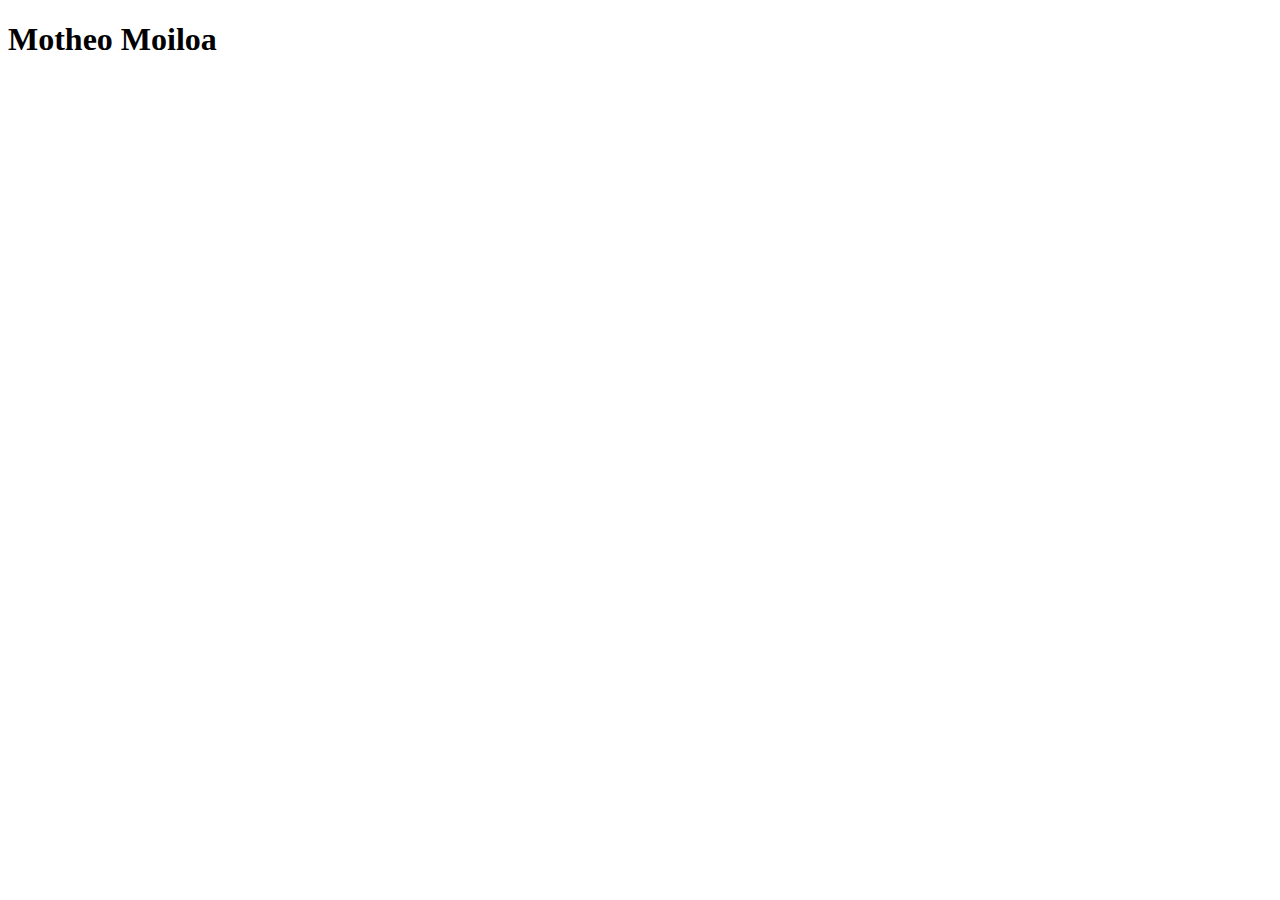
==== index.html @ 46287256 "add initial files" ====
<!DOCTYPE html>
<html lang="en">
<head>
    <meta charset="UTF-8">
    <meta http-equiv="X-UA-Compatible" content="IE=edge">
    <meta name="viewport" content="width=device-width, initial-scale=1.0">
    <meta name="author" content="Motheo Moiloa">
    <meta name="description" content="Motheo's profile website">
    <title>Motheo Moiloa</title>

    <link rel="stylesheet" href="css/style.css">
</head>
<body>
    <h1>Motheo Moiloa</h1>
</body>
</html>
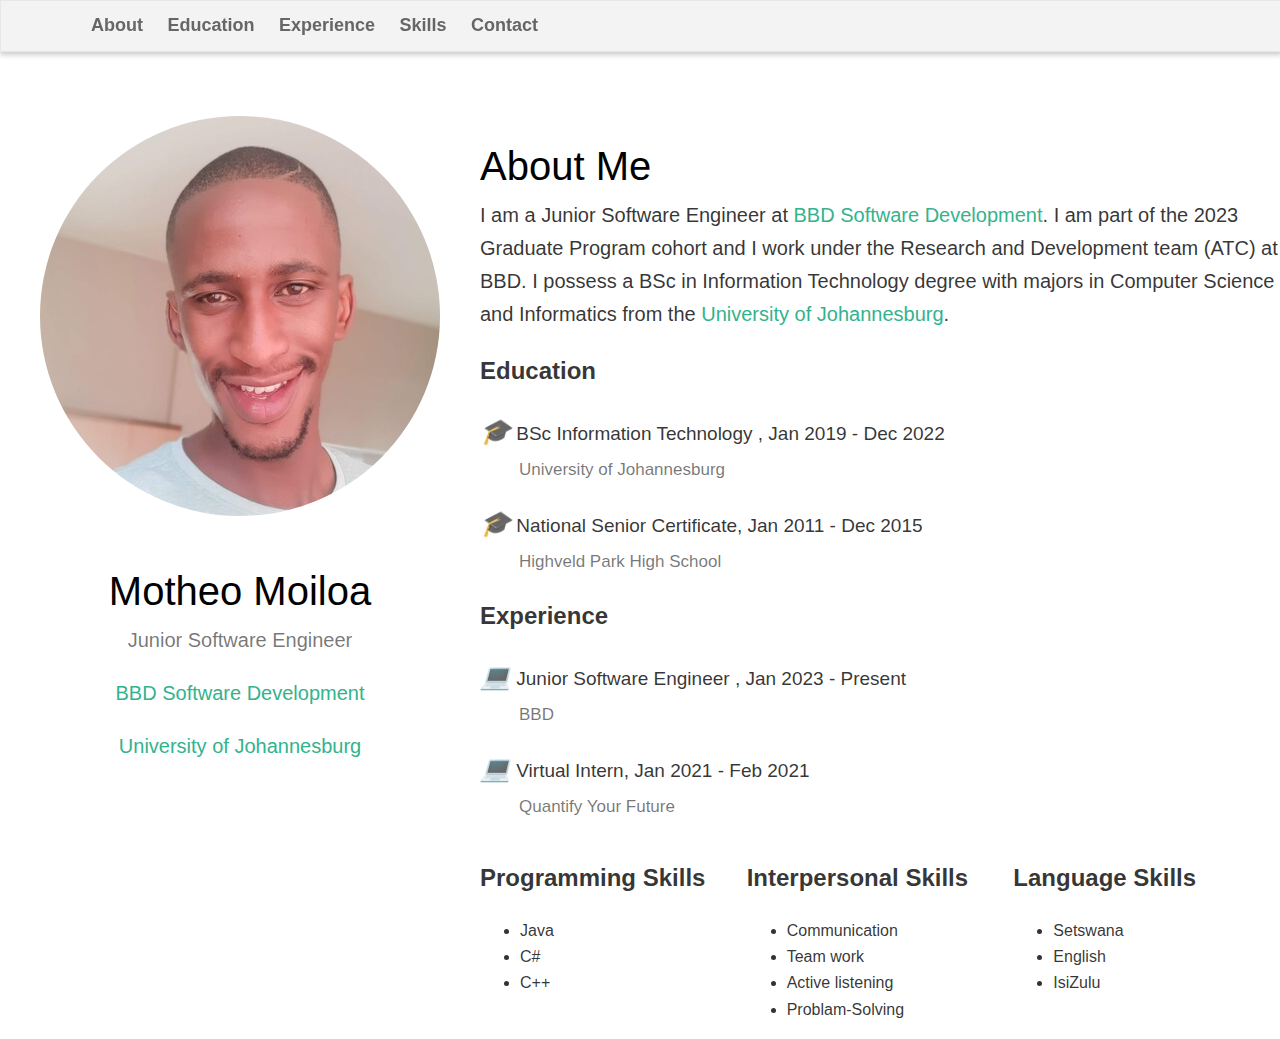
==== commit 66fdc183: "add content and styles" ====
--- a/index.html
+++ b/index.html
@@ -9,8 +9,100 @@
     <title>Motheo Moiloa</title>
 
     <link rel="stylesheet" href="css/style.css">
+    <link rel="shortcut icon" href="images/favicon.ico" type="image/x-icon">
+    
 </head>
+
 <body>
-    <h1>Motheo Moiloa</h1>
+    <header>
+        <nav>
+            <a href="#about_me">About</a>
+            <a href="#education">Education</a>
+            <a href="#experience">Experience</a>
+            <a href="#skills">Skills</a>
+            <a href="#">Contact</a>
+        </nav>
+    </header>
+
+    <section class="about">
+        <article class="profile_summary">
+            <figure class="centre_text">
+                <img class="circular_image" src="images/me.jpg" alt="A rounded picture of Motheo Moiloa.">
+            </figure>
+
+            <h2 class="centre_text name_title">Motheo Moiloa</h2>
+            <h3 class="centre_text work">Junior Software Engineer</h3>
+            <h3 class="centre_text company"><a href="https://bbdsoftware.com/">BBD Software Development</a></h3> 
+            <h3 class="centre_text company"><a href="https://www.uj.ac.za/">University of Johannesburg</a></h3>
+        </article>
+        
+        <article class="description">
+            <h2 id="about_me" class="name_title">About Me</h2>
+            <p class="about_me_content">
+                I am a Junior Software Engineer at <a href="https://bbdsoftware.com/">BBD Software Development</a>. 
+                I am part of the 2023 Graduate Program cohort and I work under the Research and Development team (ATC) at BBD. I possess 
+                a BSc in Information Technology degree with majors in Computer Science and Informatics from the <a href="https://www.uj.ac.za/">University of Johannesburg</a>. 
+            </p>
+
+            <section id="education">
+                <h2>Education</h2>
+            
+                <p class="qualification"><i class="graduation_cap_icon">&#127891;</i> BSc Information Technology , Jan 2019 - Dec 2022</p>
+                <p class="institution">University of Johannesburg</p>
+                      
+                <p class="qualification"><i class="graduation_cap_icon">&#127891;</i> National Senior Certificate, Jan 2011 - Dec 2015 </p>
+                <p class="institution">Highveld Park High School</p>
+                    
+            </section >
+
+            <section id="experience">
+                <h2>Experience</h2>
+            
+                <p class="job"><i class="laptop_icon">&#128187;</i> Junior Software Engineer , Jan 2023 - Present</p>
+                <p class="institution">BBD</p>
+                      
+                <p class="job"><i class="laptop_icon">&#128187;</i> Virtual Intern, Jan 2021 - Feb 2021 </p>
+                <p class="institution">Quantify Your Future</p>
+                    
+            </section >
+            
+            <section id="skills">
+                <article class="programming_skills">
+                    <h2>Programming Skills</h2>
+                    <ul>
+                        <li>Java</li>
+                        <li>C#</li>
+                        <li>C++</li>
+                    </ul>
+                </article>
+
+                <article class="interpersonal_skills">
+                    <h2>Interpersonal Skills</h2>
+                    <ul>
+                        <li>Communication</li>
+                        <li>Team work</li>
+                        <li>Active listening</li>
+                        <li>Problam-Solving</li>
+                    </ul>
+                </article>
+
+                <article class="language_skills">
+                    <h2>Language Skills</h2>
+                    <ul>
+                        <li>Setswana</li>
+                        <li>English</li>
+                        <li>IsiZulu</li>
+                    </ul>
+                </article>
+            </section>
+            
+        </article>
+
+    </section>
+         
+
+    <footer>
+        
+    </footer>
 </body>
 </html>--- a/css/style.css
+++ b/css/style.css
@@ -0,0 +1,141 @@
+html{
+    font-family: Roboto,sans-serif;
+    font-size: 16px;
+    color: rgba(0,0,0,.8);
+    line-height: 1.65;
+}
+
+body{
+    box-sizing: border-box;
+    margin: 0;
+    padding: 0;
+    scroll-behavior: smooth;
+}
+
+header{
+    width: 100%;
+    height: 50px;
+    display: flex;
+    align-items: center;
+    border: 1px solid #e7e7e7;
+    background-color: #f3f3f3;
+    position: fixed;
+    top: 0;
+    left: 0;
+    right:0;
+    box-shadow: 0 3px 5px rgb(6,6,6,0.2)
+}
+
+header a{
+    margin-left: 20px;
+    text-decoration: none;
+    color: #666;
+    font-size: 18px;
+    font-weight: bold;
+    transition: color .6s ease;
+}
+
+header a:hover{
+    color: #33b38d;
+}
+
+nav{
+    margin-left: 70px;
+}
+
+.about{
+    margin-top: 100px;
+    display: flex;
+}
+
+.about a{
+    color: #33b38d;
+    text-decoration: none;
+}
+
+.about a:hover{
+    text-decoration: underline;
+}
+
+.profile_summary{
+    flex:1;
+}
+
+.centre_text{
+    text-align: center;
+}
+
+.circular_image{
+    border-radius: 50%;
+}
+
+.name_title{
+    font-size: 40px;
+    font-weight: 300;
+    color: #000;
+    margin-bottom: -20px;
+}
+
+.work{
+    font-size: 20px;
+    font-weight: 300;
+    color: rgba(0,0,0,.54);
+}
+
+.company{
+    font-size: 20px;
+    font-weight: 300;
+}
+
+.description{
+    flex:2
+}
+
+.about_me_content{
+    font-size: 20px;
+}
+
+.graduation_cap_icon, .laptop_icon
+{
+    font-size: 25px;
+}
+
+.qualification, .job{
+    font-size: 19px;
+}
+
+.institution{
+    margin-left: 39px;
+    margin-top: -15px;
+    font-size: 17px;
+    font-weight: 300;
+    color: rgba(0,0,0,.54);
+}
+
+#skills{
+    display: flex;
+    align-items:flex-start;
+}
+
+.programming_skills, .interpersonal_skills, .language_skills{
+    flex: 1;
+}
+
+
+
+
+
+
+
+
+
+
+
+
+
+
+
+
+
+
+
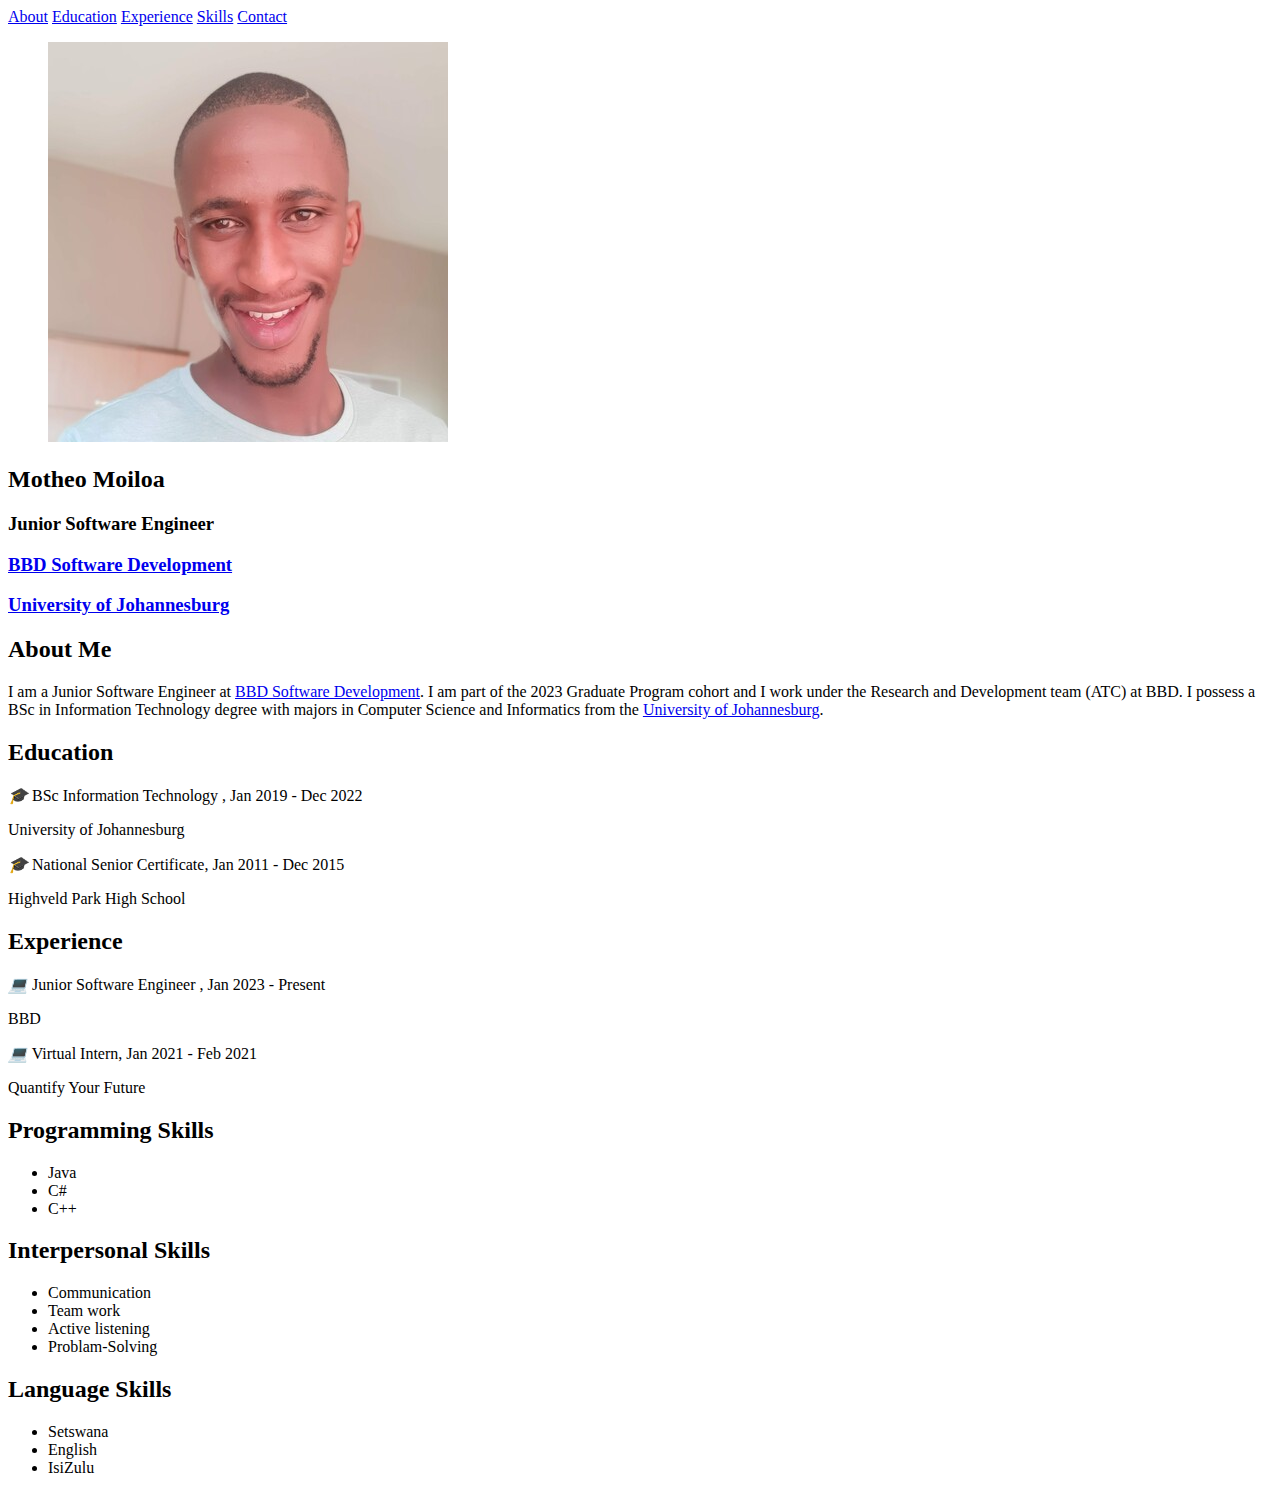
==== commit 7c2f85a7: "fixed stylesheet reference" ====
--- a/index.html
+++ b/index.html
@@ -8,7 +8,7 @@
     <meta name="description" content="Motheo's profile website">
     <title>Motheo Moiloa</title>
 
-    <link rel="stylesheet" href="css/style.css">
+    <link rel="stylesheet" href="css/style.css" type=“text/css”>
     <link rel="shortcut icon" href="images/favicon.ico" type="image/x-icon">
     
 </head>
@@ -105,4 +105,4 @@
         
     </footer>
 </body>
-</html>+</html>
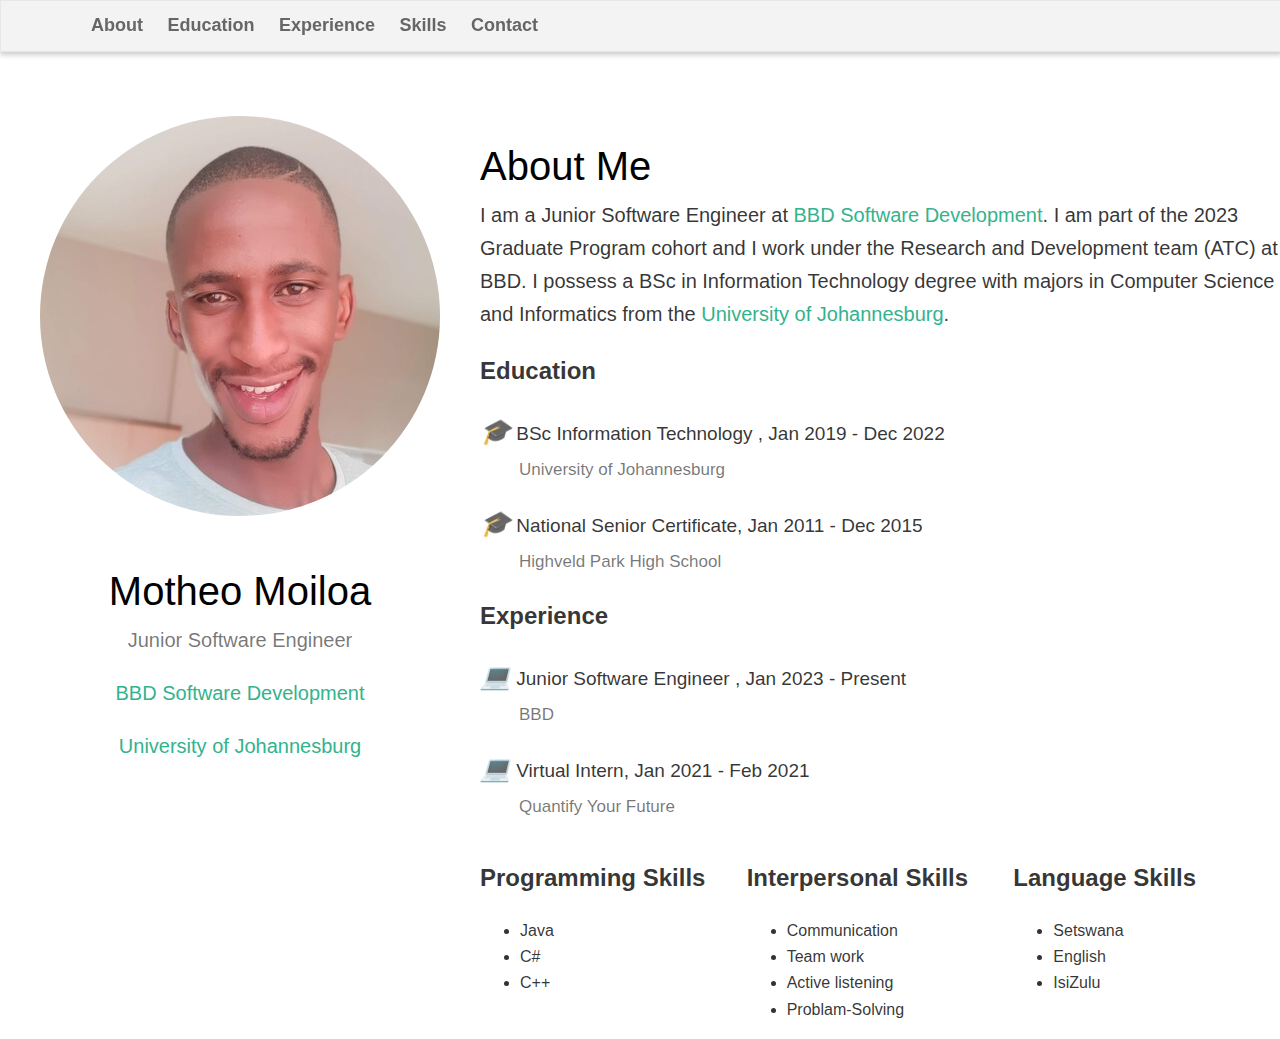
==== commit 09b3058d: "add css folder and changed css reference" ====
--- a/index.html
+++ b/index.html
@@ -8,7 +8,7 @@
     <meta name="description" content="Motheo's profile website">
     <title>Motheo Moiloa</title>
 
-    <link rel="stylesheet" href="css/style.css" type=“text/css”>
+    <link rel="stylesheet" href="./css/style.css">
     <link rel="shortcut icon" href="images/favicon.ico" type="image/x-icon">
     
 </head>
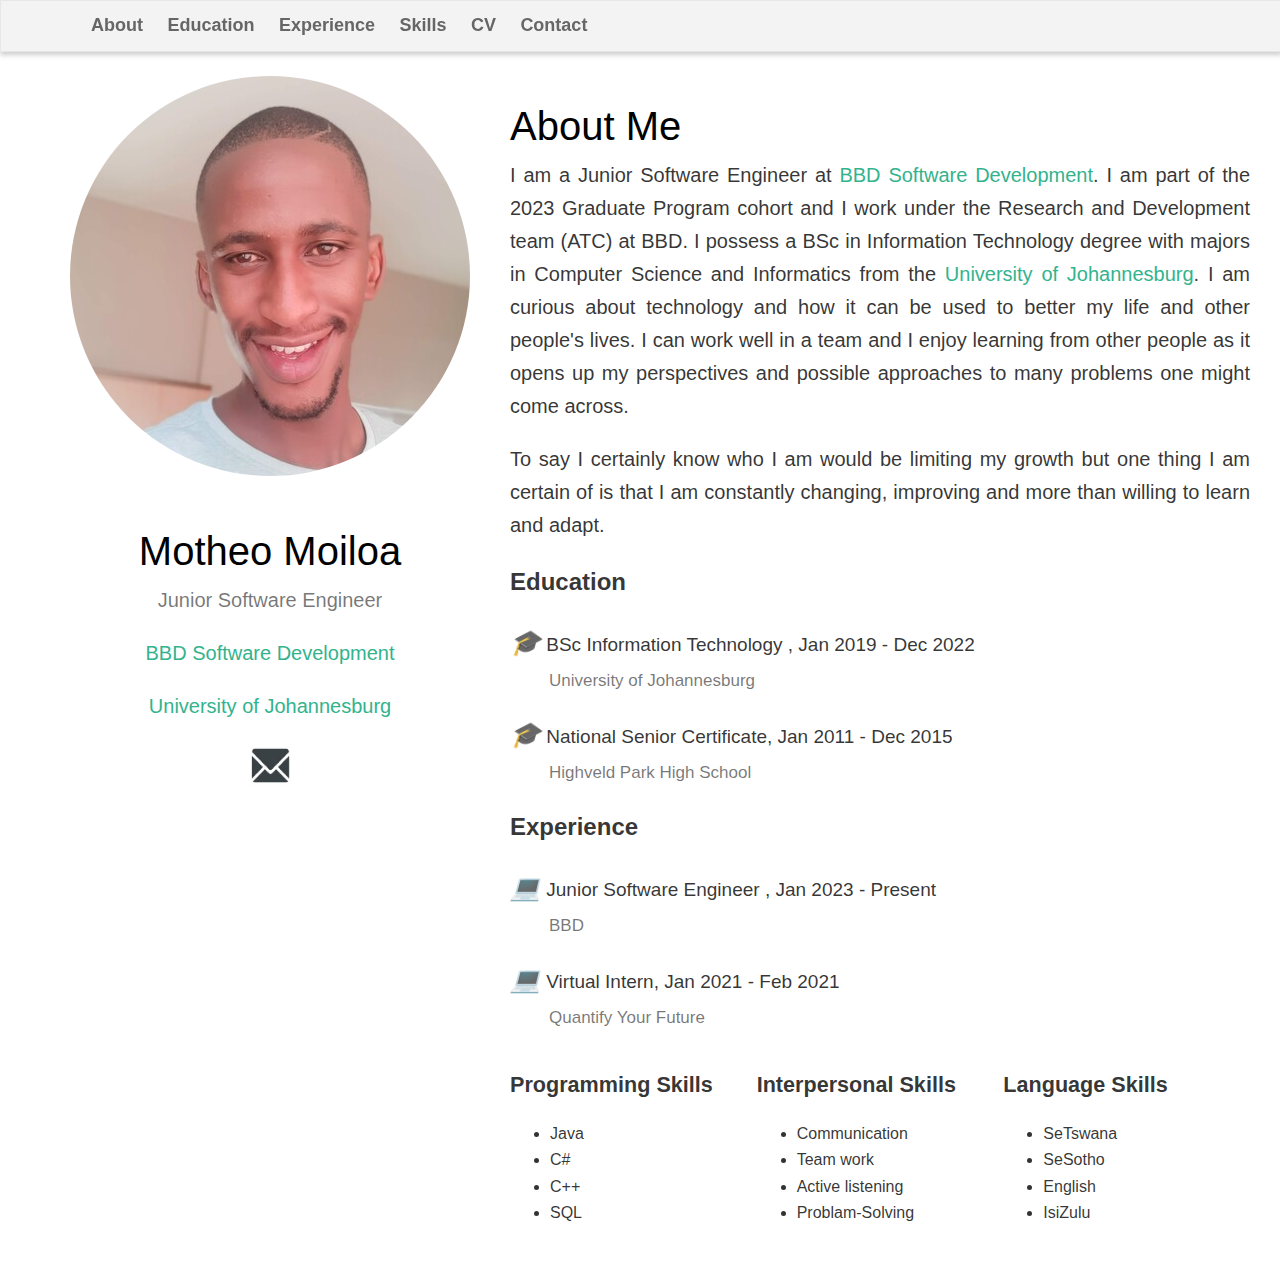
==== commit 1197d7b8: "update contact, index and stylesheet" ====
--- a/index.html
+++ b/index.html
@@ -20,11 +20,12 @@
             <a href="#education">Education</a>
             <a href="#experience">Experience</a>
             <a href="#skills">Skills</a>
-            <a href="#">Contact</a>
+            <a href="./resources/Motheo_Moiloa_CV.pdf" target="_blank" type="application/pdf" media="print">CV</a>
+            <a href="./contact.html">Contact</a>
         </nav>
     </header>
 
-    <section class="about">
+    <section class="about" id="about_me">
         <article class="profile_summary">
             <figure class="centre_text">
                 <img class="circular_image" src="images/me.jpg" alt="A rounded picture of Motheo Moiloa.">
@@ -32,16 +33,29 @@
 
             <h2 class="centre_text name_title">Motheo Moiloa</h2>
             <h3 class="centre_text work">Junior Software Engineer</h3>
-            <h3 class="centre_text company"><a href="https://bbdsoftware.com/">BBD Software Development</a></h3> 
-            <h3 class="centre_text company"><a href="https://www.uj.ac.za/">University of Johannesburg</a></h3>
+            <h3 class="centre_text company"><a href="https://bbdsoftware.com/" target="_blank">BBD Software Development</a></h3> 
+            <h3 class="centre_text company"><a href="https://www.uj.ac.za/" target="_blank">University of Johannesburg</a></h3>
+            
+            <a class="centre_text" href="mailto: motheo@bbd.co.za" target="_blank">
+                <figure>
+                    <img class="email_icon" src="./images/email.jpg" alt="An email icon">
+                </figure>
+            </a>
         </article>
         
         <article class="description">
-            <h2 id="about_me" class="name_title">About Me</h2>
+            <h2 class="name_title">About Me</h2>
             <p class="about_me_content">
-                I am a Junior Software Engineer at <a href="https://bbdsoftware.com/">BBD Software Development</a>. 
+                I am a Junior Software Engineer at <a href="https://bbdsoftware.com/" target="_blank">BBD Software Development</a>. 
                 I am part of the 2023 Graduate Program cohort and I work under the Research and Development team (ATC) at BBD. I possess 
-                a BSc in Information Technology degree with majors in Computer Science and Informatics from the <a href="https://www.uj.ac.za/">University of Johannesburg</a>. 
+                a BSc in Information Technology degree with majors in Computer Science and Informatics from the 
+                <a href="https://www.uj.ac.za/" target="_blank">University of Johannesburg</a>. I am curious about technology and how it
+                can be used to better my life and other people's lives. I can work well in a team and I enjoy learning from other people 
+                as it opens up my perspectives and possible approaches to many problems one might come across.  
+            </p>
+            <p class="about_me_content">
+                To say I certainly know who I am would be limiting my growth but one thing I am certain of is that I am constantly changing,
+                improving and more than willing to learn and adapt. 
             </p>
 
             <section id="education">
@@ -51,8 +65,7 @@
                 <p class="institution">University of Johannesburg</p>
                       
                 <p class="qualification"><i class="graduation_cap_icon">&#127891;</i> National Senior Certificate, Jan 2011 - Dec 2015 </p>
-                <p class="institution">Highveld Park High School</p>
-                    
+                <p class="institution">Highveld Park High School</p> 
             </section >
 
             <section id="experience">
@@ -62,8 +75,7 @@
                 <p class="institution">BBD</p>
                       
                 <p class="job"><i class="laptop_icon">&#128187;</i> Virtual Intern, Jan 2021 - Feb 2021 </p>
-                <p class="institution">Quantify Your Future</p>
-                    
+                <p class="institution">Quantify Your Future</p>       
             </section >
             
             <section id="skills">
@@ -73,6 +85,7 @@
                         <li>Java</li>
                         <li>C#</li>
                         <li>C++</li>
+                        <li>SQL</li>
                     </ul>
                 </article>
 
@@ -89,7 +102,8 @@
                 <article class="language_skills">
                     <h2>Language Skills</h2>
                     <ul>
-                        <li>Setswana</li>
+                        <li>SeTswana</li>
+                        <li>SeSotho</li>
                         <li>English</li>
                         <li>IsiZulu</li>
                     </ul>
--- a/css/style.css
+++ b/css/style.css
@@ -7,8 +7,8 @@
 
 body{
     box-sizing: border-box;
-    margin: 0;
-    padding: 0;
+    margin: 0px;
+    padding: 30px;
     scroll-behavior: smooth;
 }
 
@@ -44,7 +44,7 @@
 }
 
 .about{
-    margin-top: 100px;
+    margin-top: 30px;
     display: flex;
 }
 
@@ -87,16 +87,21 @@
     font-weight: 300;
 }
 
+.email_icon{
+    width: 45px;
+    height: 45px;
+}
+
 .description{
     flex:2
 }
 
 .about_me_content{
     font-size: 20px;
-}
-
-.graduation_cap_icon, .laptop_icon
-{
+    text-align: justify;
+}
+
+.graduation_cap_icon, .laptop_icon{
     font-size: 25px;
 }
 
@@ -114,28 +119,156 @@
 
 #skills{
     display: flex;
-    align-items:flex-start;
+    font-size: 16px;
+}
+
+#skills h2{
+    font-size: 1.35rem;
 }
 
 .programming_skills, .interpersonal_skills, .language_skills{
-    flex: 1;
-}
-
-
-
-
-
-
-
-
-
-
-
-
-
-
-
-
-
-
-
+    flex: 2;
+}
+
+.form_holder{
+    box-sizing: border-box;
+    margin-top: 50px;
+    border-radius: 10px;
+    padding: 100px;
+    background-color: #f2f2f2;
+}
+
+form{
+    margin-top: 25px;
+    margin-left: -25px;
+}
+
+textarea{
+    height: 150px;
+}
+
+input[type=text], textarea{
+    width: 100%;
+    padding: 10px;
+    border:1px solid #ccc;
+    margin-top: 10px;
+    margin-bottom: 20px;
+    resize: vertical;
+    border-radius: 10px;
+    box-shadow: 0 0 3px #666;
+}
+
+input[type=submit]{
+    background-color: #33b38d;
+    color: white;
+    padding: 10px 30px;
+    border: none;
+    cursor: pointer;
+    border-radius: 10px;
+    box-shadow: 0 0 3px #666;
+}
+
+input[type=submit]:hover{
+    background-color: lightgreen;
+}
+
+label{
+    font-size: 15px;
+}
+
+.form_holder h2{
+    font-size: 30px;
+    text-align: center;
+    margin-top: -70px;
+}
+
+
+/* Tablets and Phones */
+
+@media screen and (max-width: 768px) {
+    header a{
+        margin-left: 2px;
+        font-size: 13px;
+    }
+
+    nav{
+        margin-left: 10px;
+    }
+
+    .about{
+        flex-direction: column;
+    }
+
+    .about p{
+        text-align: center;
+    }
+
+    .circular_image{
+        height:10rem;
+        width :10rem;
+        text-align: center;
+    }
+
+    .name_title{
+        text-align: center;
+        margin-top: -0.5rem;
+    }
+
+    .about_me_content{
+        padding: 1rem 1rem;
+        font-size: 16px;
+    }
+
+    #education h2, #experience h2{
+        text-align: center;
+        font-size: 1.2rem;
+    }
+
+    .graduation_cap_icon, .laptop_icon{
+        font-size: 15px;
+    }
+
+    .qualification, .job{
+        font-size: 12px;
+    }
+
+    .institution{
+        margin-left: 25px;
+        margin-top: -15px;
+        font-size: 17px;
+    }
+
+    #skills{
+        flex-direction: column;
+        align-items: center;
+    }
+
+    .programming_skills h2, .interpersonal_skills h2, .language_skills h2{
+        font-size: 1.4rem;
+    }
+
+    .form_holder h2{
+        font-size: 20px;
+        margin-top: -70px;
+    }
+}
+
+
+
+
+
+
+
+
+
+
+
+
+
+
+
+
+
+
+
+
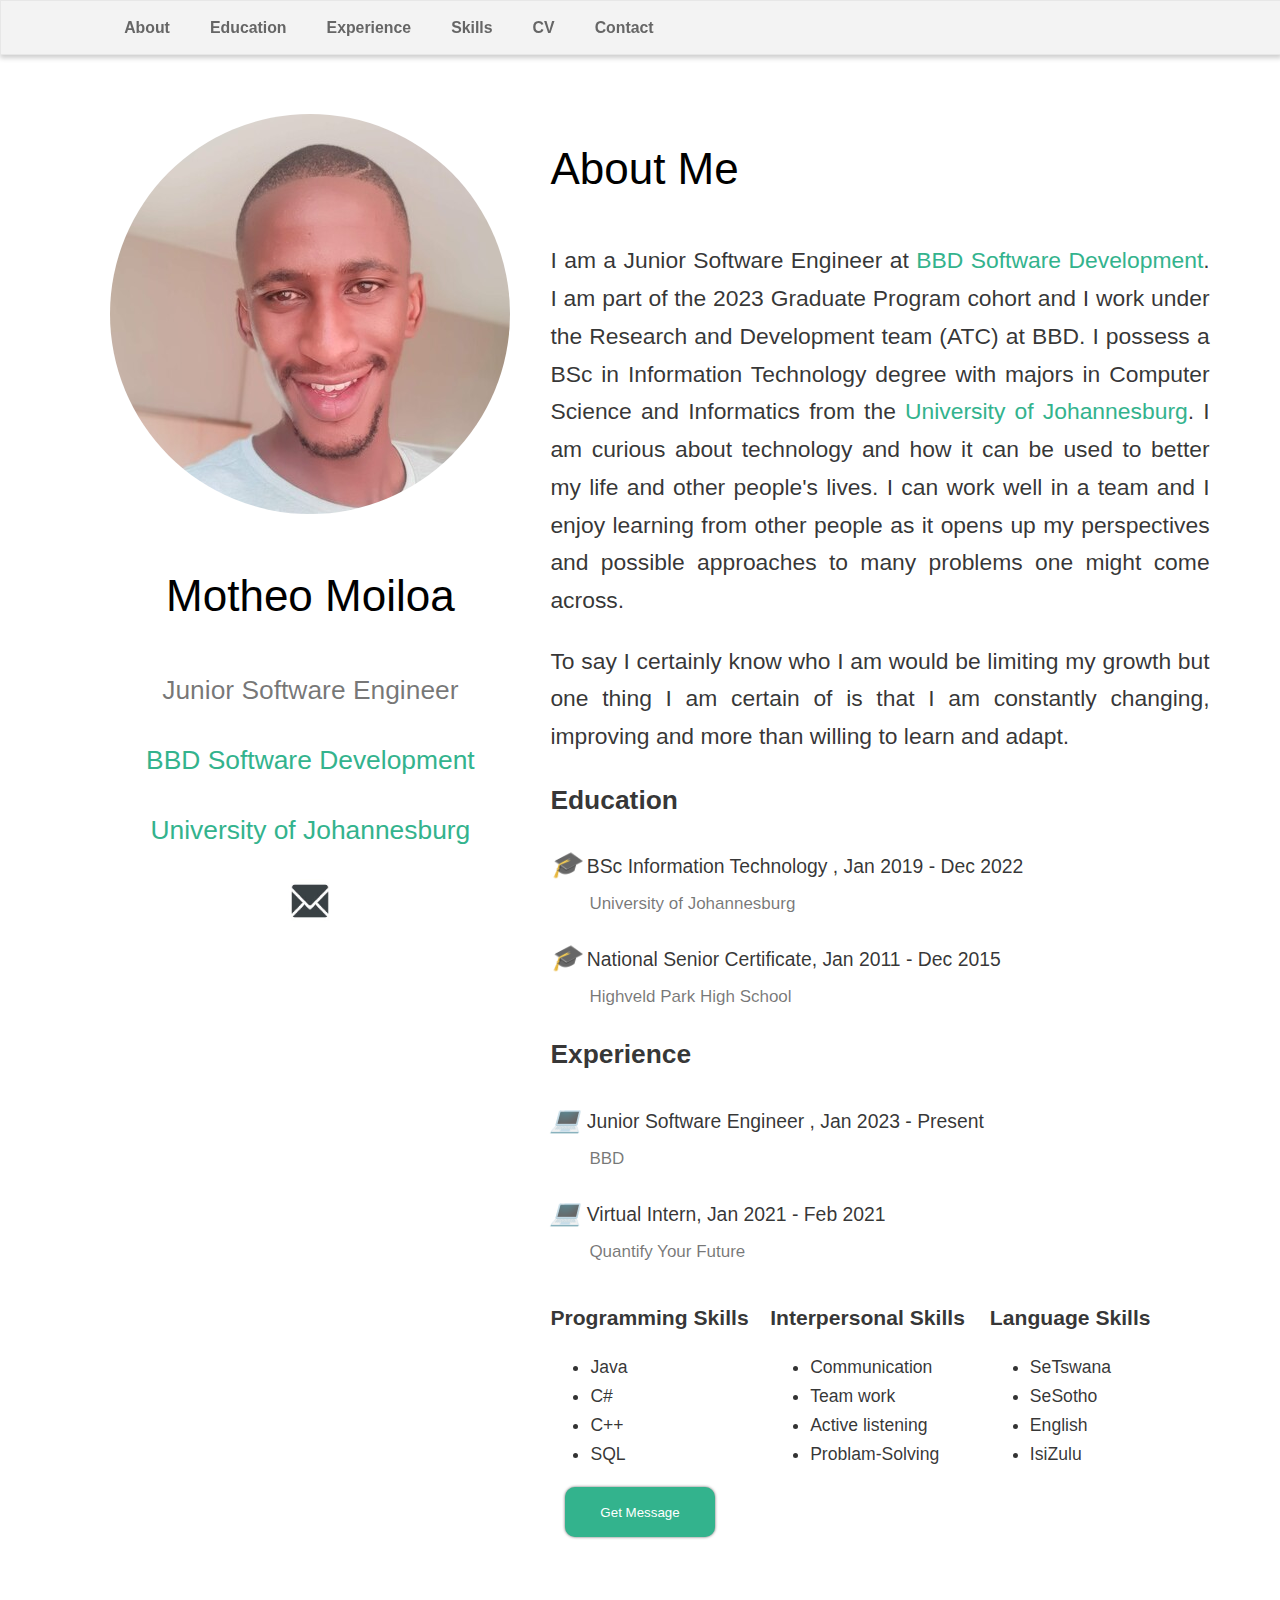
==== commit ce9f560e: "changes to css and index and contact" ====
--- a/index.html
+++ b/index.html
@@ -16,19 +16,22 @@
 <body>
     <header>
         <nav>
-            <a href="#about_me">About</a>
-            <a href="#education">Education</a>
-            <a href="#experience">Experience</a>
-            <a href="#skills">Skills</a>
-            <a href="./resources/Motheo_Moiloa_CV.pdf" target="_blank" type="application/pdf" media="print">CV</a>
-            <a href="./contact.html">Contact</a>
+            <a href="#about_me" class="nav_link">About</a>
+            <a href="#education" class="nav_link">Education</a>
+            <a href="#experience" class="nav_link">Experience</a>
+            <a href="#skills" class="nav_link">Skills</a>
+            <a href="./resources/Motheo_Moiloa_CV.pdf" class="nav_link" target="_blank" type="application/pdf" media="print">CV</a>
+            <a href="./contact.html" class="nav_link">Contact</a>
         </nav>
+        <button class="burger_menu" id="burger_menu">
+            <img class="menu_icon" src="./images/hamburger-menu.png" alt="A hamburger menu icon">
+        </button>
     </header>
 
     <section class="about" id="about_me">
         <article class="profile_summary">
             <figure class="centre_text">
-                <img class="circular_image" src="images/me.jpg" alt="A rounded picture of Motheo Moiloa.">
+                <img class="circular_image centre_text" src="images/me.jpg" alt="A rounded picture of Motheo Moiloa.">
             </figure>
 
             <h2 class="centre_text name_title">Motheo Moiloa</h2>
@@ -116,7 +119,13 @@
          
 
     <footer>
-        
+        <input id="tech message" onclick="getData()" type="submit" value="Get Message">
+        <section id="message_display">
+            
+        </section>
     </footer>
+
+    <script src="./js/script.js"></script>
+
 </body>
 </html>
--- a/css/style.css
+++ b/css/style.css
@@ -1,22 +1,29 @@
+/* Variables */
+
+:root{
+    --primary-colour: #33b38d;
+}
+
 html{
     font-family: Roboto,sans-serif;
-    font-size: 16px;
+    font-size: 1.1em;
     color: rgba(0,0,0,.8);
     line-height: 1.65;
 }
 
 body{
     box-sizing: border-box;
-    margin: 0px;
-    padding: 30px;
+    margin: 0;
+    padding: 4em;
     scroll-behavior: smooth;
 }
 
 header{
     width: 100%;
-    height: 50px;
+    height: 3em;
     display: flex;
     align-items: center;
+    justify-content: space-between;
     border: 1px solid #e7e7e7;
     background-color: #f3f3f3;
     position: fixed;
@@ -27,29 +34,38 @@
 }
 
 header a{
-    margin-left: 20px;
+    margin-left: 2rem;
     text-decoration: none;
     color: #666;
-    font-size: 18px;
+    font-size: 0.9rem;
     font-weight: bold;
     transition: color .6s ease;
 }
 
 header a:hover{
-    color: #33b38d;
+    color: var(--primary-colour);
 }
 
 nav{
-    margin-left: 70px;
+    margin-left: 5rem;
+    
+}
+
+.burger_menu{
+    font-size: 2rem;
+    border: 0;
+    background-color: transparent;
+    cursor: pointer;
+    display: none;
 }
 
 .about{
-    margin-top: 30px;
+    margin-top: 1.5rem;
     display: flex;
 }
 
 .about a{
-    color: #33b38d;
+    color: var(--primary-colour);
     text-decoration: none;
 }
 
@@ -70,26 +86,25 @@
 }
 
 .name_title{
-    font-size: 40px;
+    font-size: 2.5em;
     font-weight: 300;
     color: #000;
-    margin-bottom: -20px;
 }
 
 .work{
-    font-size: 20px;
+    font-size: 1.5em;
     font-weight: 300;
     color: rgba(0,0,0,.54);
 }
 
 .company{
-    font-size: 20px;
+    font-size: 1.5em;
     font-weight: 300;
 }
 
 .email_icon{
-    width: 45px;
-    height: 45px;
+    width: 2.5rem;
+    height: 2.5rem;
 }
 
 .description{
@@ -97,16 +112,16 @@
 }
 
 .about_me_content{
-    font-size: 20px;
+    font-size: 1.3em;
     text-align: justify;
 }
 
 .graduation_cap_icon, .laptop_icon{
-    font-size: 25px;
+    font-size: 1.3em;
 }
 
 .qualification, .job{
-    font-size: 19px;
+    font-size: 1.1em;
 }
 
 .institution{
@@ -119,11 +134,11 @@
 
 #skills{
     display: flex;
-    font-size: 16px;
+    font-size: 1.0em;
 }
 
 #skills h2{
-    font-size: 1.35rem;
+    font-size: 1.2em;
 }
 
 .programming_skills, .interpersonal_skills, .language_skills{
@@ -132,36 +147,35 @@
 
 .form_holder{
     box-sizing: border-box;
-    margin-top: 50px;
+    margin-top: 2rem;
     border-radius: 10px;
-    padding: 100px;
+    padding: 3rem;
     background-color: #f2f2f2;
 }
 
 form{
-    margin-top: 25px;
-    margin-left: -25px;
+    margin-top: 2rem;
 }
 
 textarea{
-    height: 150px;
+    height: 5rem;
 }
 
 input[type=text], textarea{
     width: 100%;
-    padding: 10px;
+    padding: 1rem;
     border:1px solid #ccc;
-    margin-top: 10px;
-    margin-bottom: 20px;
+    margin-top: 1.2rem;
+    margin-bottom: 1.5rem;
     resize: vertical;
     border-radius: 10px;
     box-shadow: 0 0 3px #666;
 }
 
 input[type=submit]{
-    background-color: #33b38d;
+    background-color: var(--primary-colour);
     color: white;
-    padding: 10px 30px;
+    padding: 1rem 2rem;
     border: none;
     cursor: pointer;
     border-radius: 10px;
@@ -173,30 +187,53 @@
 }
 
 label{
-    font-size: 15px;
+    font-size: 1em;
 }
 
 .form_holder h2{
-    font-size: 30px;
+    font-size: 1.5em;
     text-align: center;
-    margin-top: -70px;
-}
-
-
-/* Tablets and Phones */
+}
+
+footer{
+    text-align: center;
+    font-size: 1.5em;
+    color: #33b38d;
+}
+
+
+/* Tablets */
 
 @media screen and (max-width: 768px) {
     header a{
-        margin-left: 2px;
-        font-size: 13px;
+        margin-left: 2rem;
+        font-size: 1em;
     }
 
     nav{
-        margin-left: 10px;
+        position: fixed;
+        margin-left: 0.5rem;
+        display: flex;
+        flex-direction: column;
+        margin-top: 7rem;
+        left: 2rem;
+        width: 80%;
+        text-align: center;
+        transform: translateX(120%);
+        transition: transform 0.5s ease-in;
+    }
+
+    .burger_menu{
+        display: block;
+    }
+
+    nav.show{
+        transform: translateX(0);
     }
 
     .about{
         flex-direction: column;
+        margin-top: 5rem;
     }
 
     .about p{
@@ -204,14 +241,16 @@
     }
 
     .circular_image{
+        margin-top: 3rem;
         height:10rem;
         width :10rem;
         text-align: center;
     }
 
     .name_title{
-        text-align: center;
-        margin-top: -0.5rem;
+        font-size: 1.7em;
+        text-align: center;
+        margin-top: 0.5rem;
     }
 
     .about_me_content{
@@ -225,17 +264,17 @@
     }
 
     .graduation_cap_icon, .laptop_icon{
-        font-size: 15px;
+        font-size: 1em;
     }
 
     .qualification, .job{
-        font-size: 12px;
+        font-size: 1em;
     }
 
     .institution{
-        margin-left: 25px;
-        margin-top: -15px;
-        font-size: 17px;
+        margin-left: 2.5em;
+        margin-top: 1.5em;
+        font-size: 1em;
     }
 
     #skills{
@@ -248,27 +287,64 @@
     }
 
     .form_holder h2{
-        font-size: 20px;
-        margin-top: -70px;
-    }
-}
-
-
-
-
-
-
-
-
-
-
-
-
-
-
-
-
-
-
-
-
+        font-size: 1em;
+        margin-top: 2rem;
+    }
+}
+
+/* Smaller Phones  */
+@media screen and (max-width: 420px){
+    html{
+        font-size: 0.9em;
+    }
+    
+    nav{
+        font-size: 1em;
+    }
+
+    .circular_image{
+        margin-top: 3rem;
+        height:7rem;
+        width :7rem;
+        text-align: center;
+    }
+    
+    form{
+        margin-top: 0.5rem;
+    }
+    
+    .form_holder{
+        box-sizing: border-box;
+        padding: 3em;
+        background-color: #f2f2f2;
+    }
+
+    .form_holder h2{
+        font-size: 0.9em;
+        margin-top: 0rem;
+    }
+
+    textarea{
+        height: 2rem;
+    }
+}
+
+
+
+
+
+
+
+
+
+
+
+
+
+
+
+
+
+
+
+
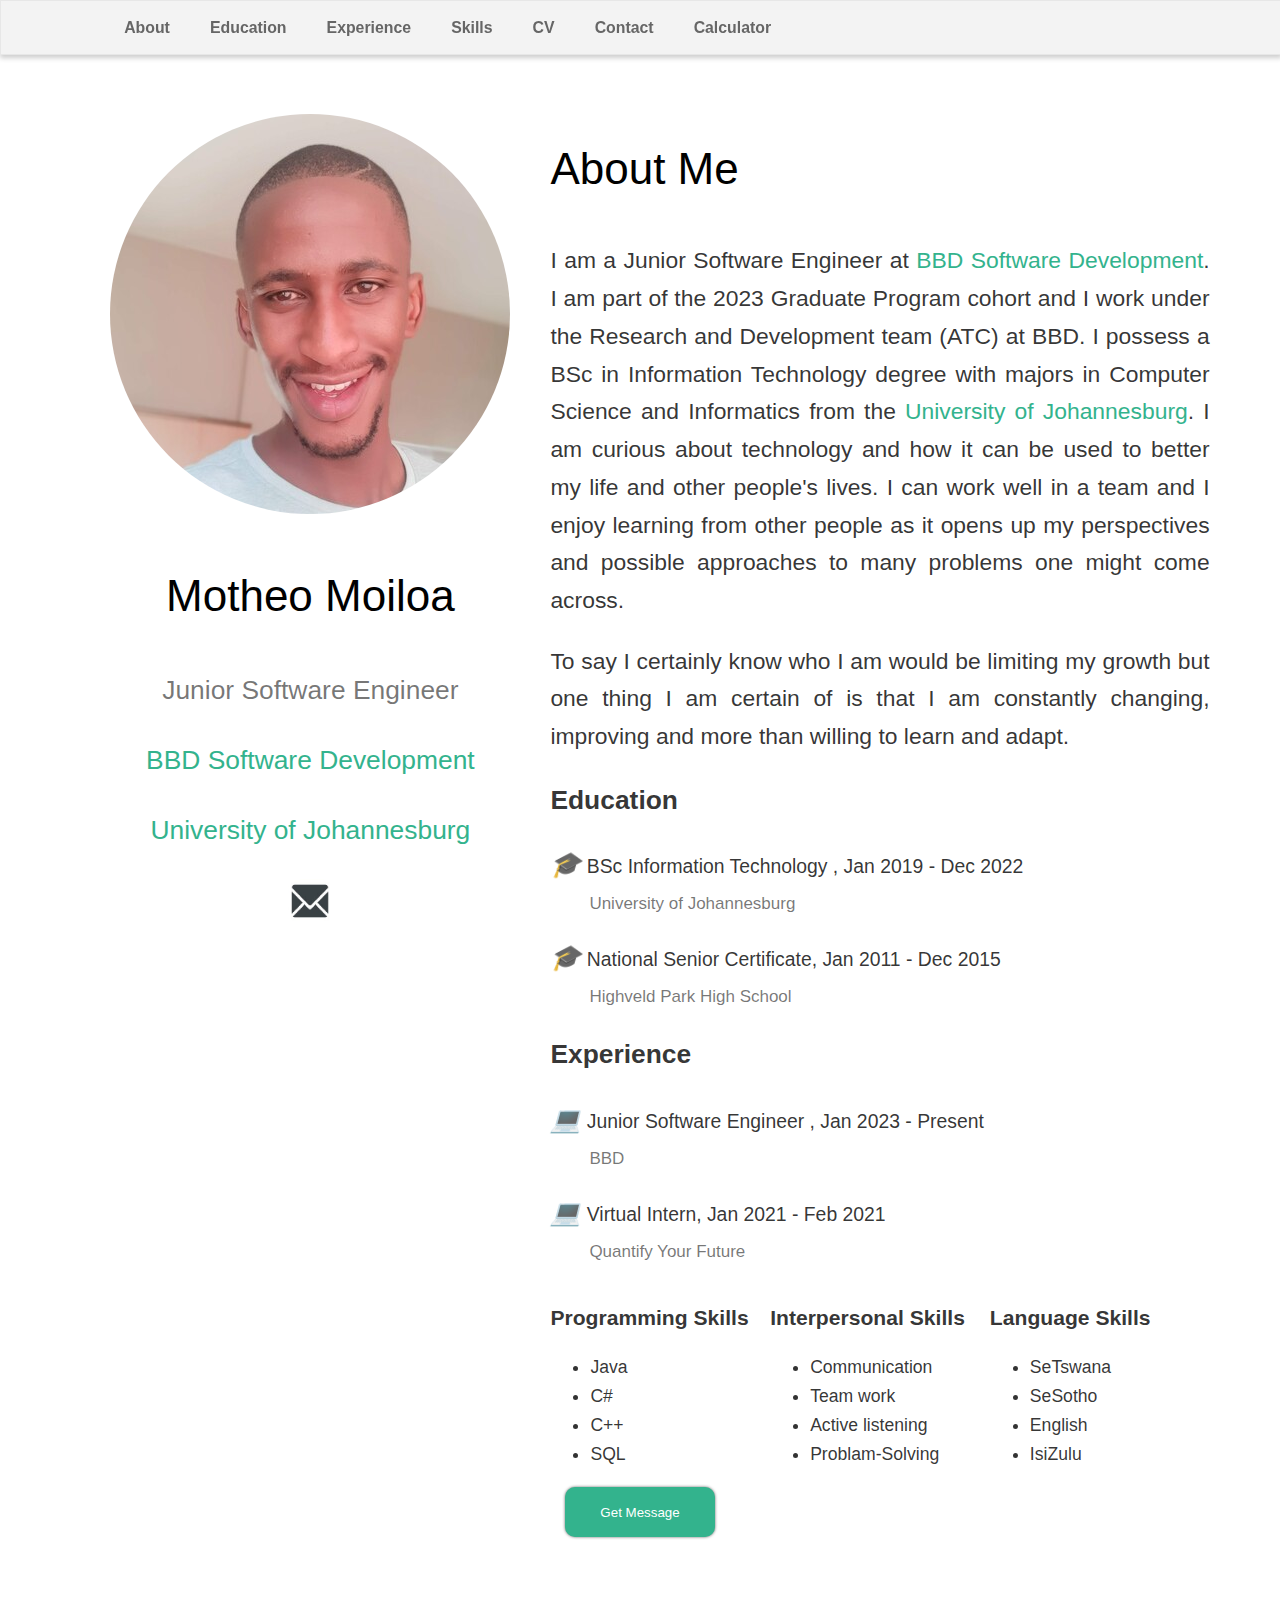
==== commit a60d84e8: "update calculator, contact and index file" ====
--- a/index.html
+++ b/index.html
@@ -22,6 +22,7 @@
             <a href="#skills" class="nav_link">Skills</a>
             <a href="./resources/Motheo_Moiloa_CV.pdf" class="nav_link" target="_blank" type="application/pdf" media="print">CV</a>
             <a href="./contact.html" class="nav_link">Contact</a>
+            <a href="./calculator.html" class="nav_link">Calculator</a>
         </nav>
         <button class="burger_menu" id="burger_menu">
             <img class="menu_icon" src="./images/hamburger-menu.png" alt="A hamburger menu icon">
